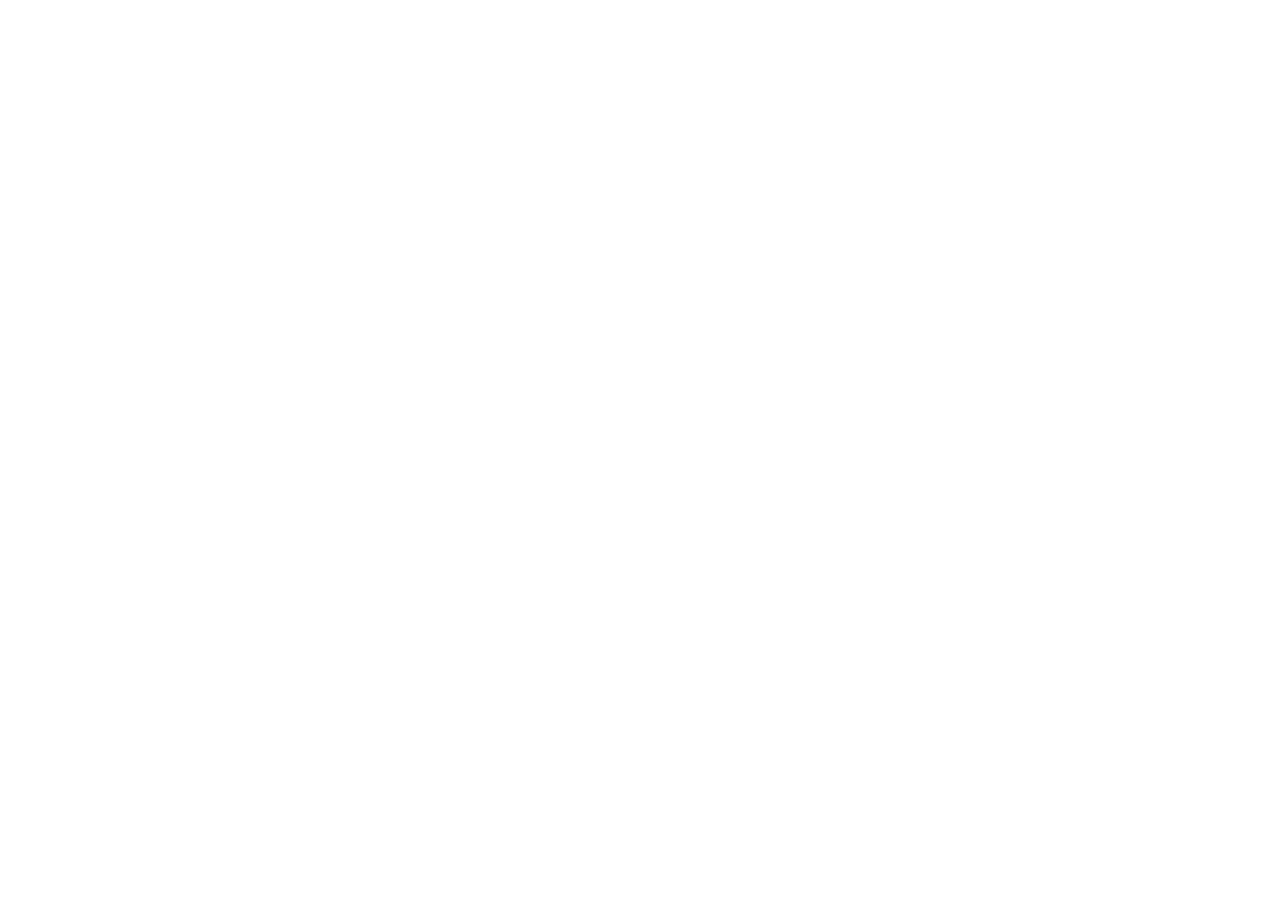
==== payment-page/payment.html @ ed19f58e "day-2-shubham-branch" ====
<!DOCTYPE html>
<html lang="en">
<head>
  <meta charset="UTF-8">
  <meta http-equiv="X-UA-Compatible" content="IE=edge">
  <meta name="viewport" content="width=device-width, initial-scale=1.0">
  <title>Document</title>
</head>
<body>
  
</body>
</html>
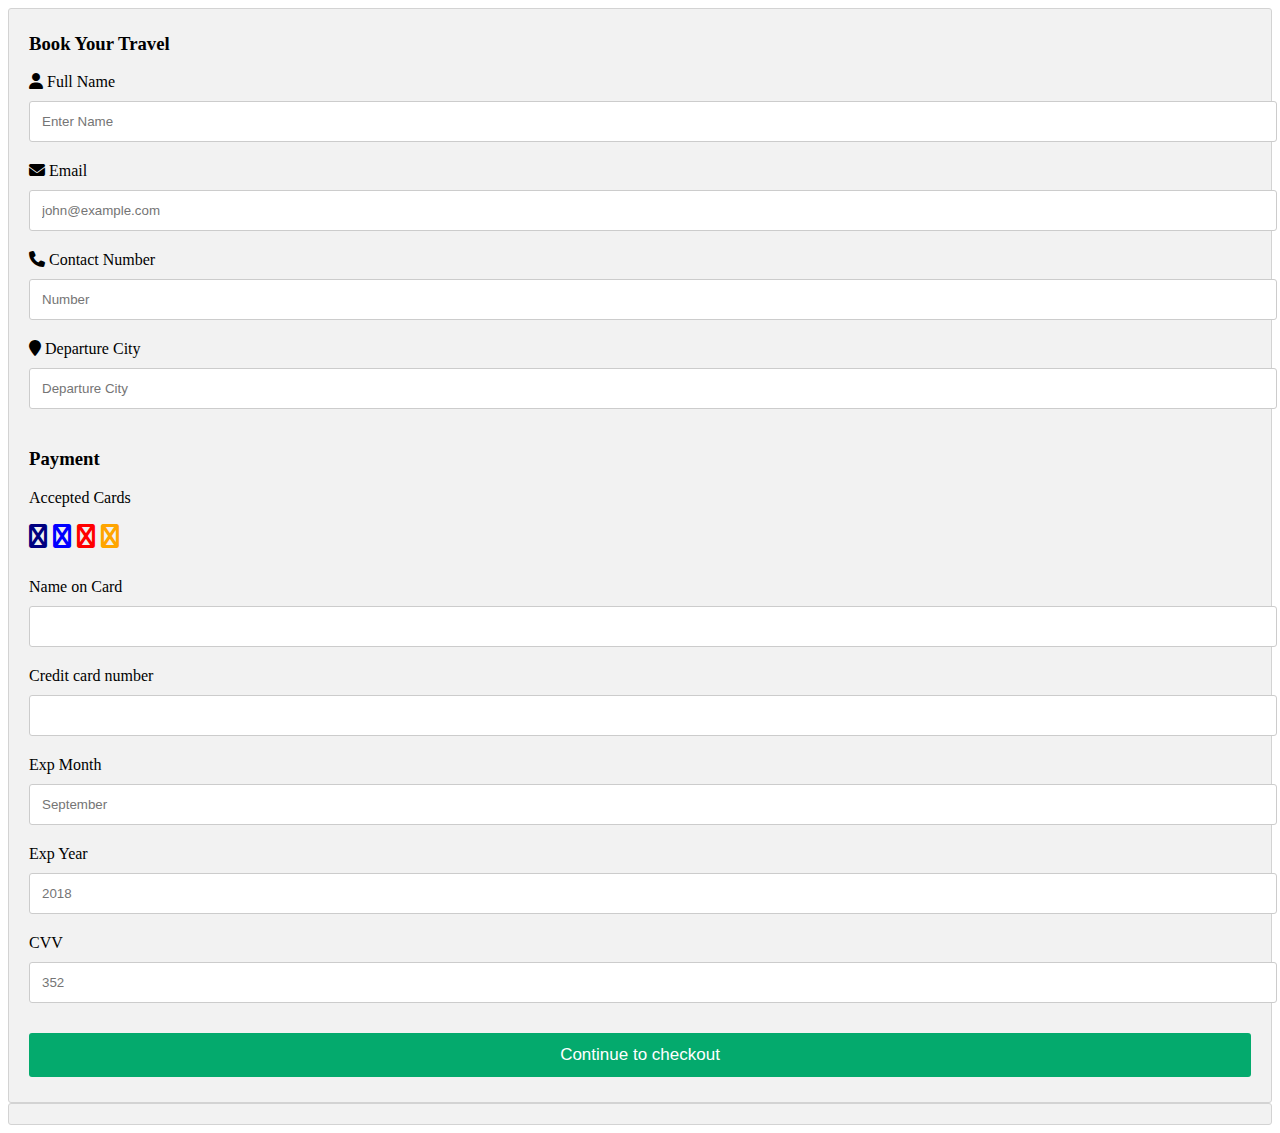
==== commit 06f39497: "Merge pull request #18 from ShuShu-8788/fw21_0600_day-3" ====
--- a/payment-page/payment.html
+++ b/payment-page/payment.html
@@ -5,8 +5,70 @@
   <meta http-equiv="X-UA-Compatible" content="IE=edge">
   <meta name="viewport" content="width=device-width, initial-scale=1.0">
   <title>Document</title>
+
+  <link rel="stylesheet" href="payment.css">
+  <link rel="stylesheet" href="https://cdnjs.cloudflare.com/ajax/libs/font-awesome/6.2.1/css/all.min.css">
 </head>
 <body>
+  <div class="row">
+    <div class="col-75">
+      <div class="container">
+        <form action="/action_page.php">
   
+          <div class="row">
+            <div class="col-50">
+              <h3>Book Your Travel</h3>
+              <label for="fname"><i class="fa fa-user"></i> Full Name</label>
+              <input type="text" id="fname" name="firstname" placeholder="Enter Name">
+              <label for="email"><i class="fa fa-envelope"></i> Email</label>
+              <input type="text" id="email" name="email" placeholder="john@example.com">
+              <label for="adr"><i class="fa-solid fa-phone"></i> Contact Number</label>
+              <input type="text" placeholder="Number">
+              <label for="text"><i class="fa-solid fa-location-pin"></i> Departure City</label>
+              <input type="text" placeholder="Departure City">
+              <div class="row">
+              </div>
+            </div>
+  
+            <div class="col-50">
+              <h3>Payment</h3>
+              <label for="fname">Accepted Cards</label>
+              <div class="icon-container">
+                <i class="fa fa-cc-visa" style="color:navy;"></i>
+                <i class="fa fa-cc-amex" style="color:blue;"></i>
+                <i class="fa fa-cc-mastercard" style="color:red;"></i>
+                <i class="fa fa-cc-discover" style="color:orange;"></i>
+              </div>
+              <label for="cname">Name on Card</label>
+              <input type="text" id="cname" name="cardname" placeholder="">
+              <label for="ccnum">Credit card number</label>
+              <input type="text" id="ccnum" name="cardnumber" placeholder="">
+              <label for="expmonth">Exp Month</label>
+              <input type="text" id="expmonth" name="expmonth" placeholder="September">
+  
+              <div class="row">
+                <div class="col-50">
+                  <label for="expyear">Exp Year</label>
+                  <input type="text" id="expyear" name="expyear" placeholder="2018">
+                </div>
+                <div class="col-50">
+                  <label for="cvv">CVV</label>
+                  <input type="text" id="cvv" name="cvv" placeholder="352">
+                </div>
+              </div>
+            </div>
+  
+          </div>
+          <input type="submit" value="Continue to checkout" class="btn">
+        </form>
+      </div>
+    </div>
+  
+    <div class="col-25">
+      <div class="container">
+        
+      </div>
+    </div>
+  </div>
 </body>
 </html>--- a/payment-page/payment.css
+++ b/payment-page/payment.css
@@ -0,0 +1,85 @@
+.row {
+    display: -ms-flexbox; 
+    display: flex;
+    -ms-flex-wrap: wrap; 
+    flex-wrap: wrap;
+    margin: 0 -16px;
+  }
+  
+  .col-25 {
+    -ms-flex: 25%; 
+    flex: 25%;
+  }
+  
+  .col-50 {
+    -ms-flex: 50%; 
+    flex: 50%;
+  }
+  
+  .col-75 {
+    -ms-flex: 75%; 
+    flex: 75%;
+  }
+  
+  .col-25,
+  .col-50,
+  .col-75 {
+    padding: 0 16px;
+  }
+  
+  .container {
+    background-color: #f2f2f2;
+    padding: 5px 20px 15px 20px;
+    border: 1px solid lightgrey;
+    border-radius: 3px;
+  }
+  
+  input[type=text] {
+    width: 100%;
+    margin-bottom: 20px;
+    padding: 12px;
+    border: 1px solid #ccc;
+    border-radius: 3px;
+  }
+  
+  label {
+    margin-bottom: 10px;
+    display: block;
+  }
+  
+  .icon-container {
+    margin-bottom: 20px;
+    padding: 7px 0;
+    font-size: 24px;
+  }
+  
+  .btn {
+    background-color: #04AA6D;
+    color: white;
+    padding: 12px;
+    margin: 10px 0;
+    border: none;
+    width: 100%;
+    border-radius: 3px;
+    cursor: pointer;
+    font-size: 17px;
+  }
+  
+  .btn:hover {
+    background-color: #45a049;
+  }
+  
+  span.price {
+    float: right;
+    color: grey;
+  }
+  
+  /* Responsive layout - when the screen is less than 800px wide, make the two columns stack on top of each other instead of next to each other (and change the direction - make the "cart" column go on top) */
+  @media (max-width: 800px) {
+    .row {
+      flex-direction: column-reverse;
+    }
+    .col-25 {
+      margin-bottom: 20px;
+    }
+  }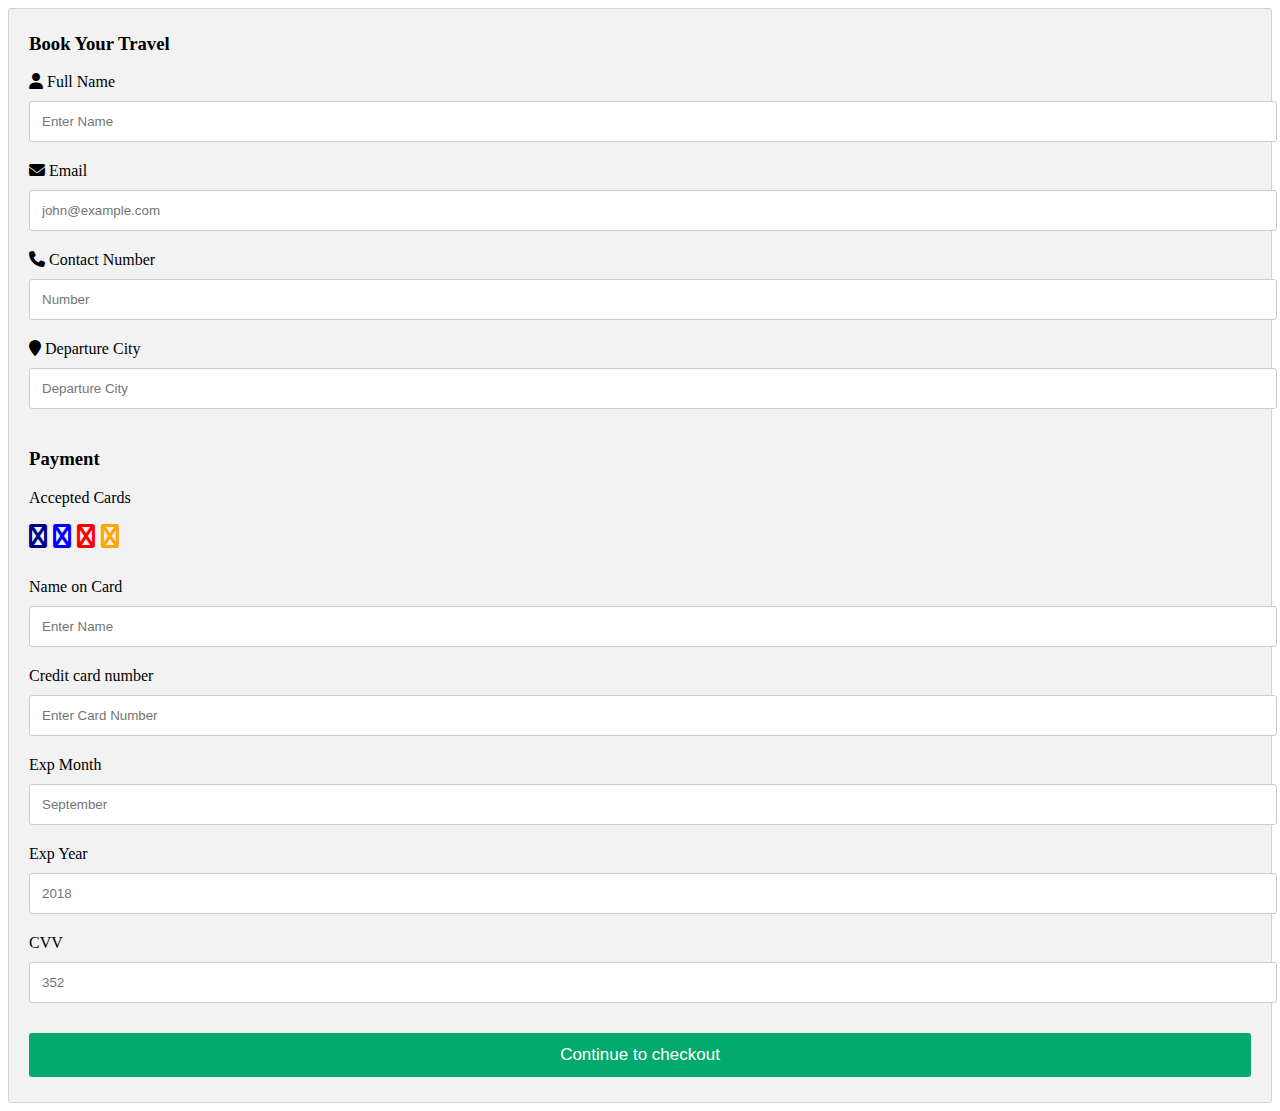
==== commit 64a6e676: "<fw21_0600>_day-4" ====
--- a/payment-page/payment.html
+++ b/payment-page/payment.html
@@ -13,7 +13,7 @@
   <div class="row">
     <div class="col-75">
       <div class="container">
-        <form action="/action_page.php">
+        <form action="" id="form">
   
           <div class="row">
             <div class="col-50">
@@ -40,9 +40,9 @@
                 <i class="fa fa-cc-discover" style="color:orange;"></i>
               </div>
               <label for="cname">Name on Card</label>
-              <input type="text" id="cname" name="cardname" placeholder="">
+              <input type="text" id="cname" name="cardname" placeholder="Enter Name">
               <label for="ccnum">Credit card number</label>
-              <input type="text" id="ccnum" name="cardnumber" placeholder="">
+              <input type="text" id="ccnum" name="cardnumber" placeholder="Enter Card Number">
               <label for="expmonth">Exp Month</label>
               <input type="text" id="expmonth" name="expmonth" placeholder="September">
   
@@ -57,18 +57,12 @@
                 </div>
               </div>
             </div>
-  
           </div>
-          <input type="submit" value="Continue to checkout" class="btn">
+          <input type="submit"  value="Continue to checkout" class="btn">
         </form>
       </div>
     </div>
-  
-    <div class="col-25">
-      <div class="container">
-        
-      </div>
-    </div>
+  </div>
   </div>
 </body>
 </html>--- a/payment-page/payment.css
+++ b/payment-page/payment.css
@@ -1,85 +1,85 @@
 .row {
-    display: -ms-flexbox; 
-    display: flex;
-    -ms-flex-wrap: wrap; 
-    flex-wrap: wrap;
-    margin: 0 -16px;
+  display: -ms-flexbox; 
+  display: flex;
+  -ms-flex-wrap: wrap; 
+  flex-wrap: wrap;
+  margin: 0 -16px;
+}
+
+.col-25 {
+  -ms-flex: 25%; 
+  flex: 25%;
+}
+
+.col-50 {
+  -ms-flex: 50%; 
+  flex: 50%;
+}
+
+.col-75 {
+  -ms-flex: 75%; 
+  flex: 75%;
+}
+
+.col-25,
+.col-50,
+.col-75 {
+  padding: 0 16px;
+}
+
+.container {
+  background-color: #f2f2f2;
+  padding: 5px 20px 15px 20px;
+  border: 1px solid lightgrey;
+  border-radius: 3px;
+}
+
+input[type=text] {
+  width: 100%;
+  margin-bottom: 20px;
+  padding: 12px;
+  border: 1px solid #ccc;
+  border-radius: 3px;
+}
+
+label {
+  margin-bottom: 10px;
+  display: block;
+}
+
+.icon-container {
+  margin-bottom: 20px;
+  padding: 7px 0;
+  font-size: 24px;
+}
+
+.btn {
+  background-color: #04AA6D;
+  color: white;
+  padding: 12px;
+  margin: 10px 0;
+  border: none;
+  width: 100%;
+  border-radius: 3px;
+  cursor: pointer;
+  font-size: 17px;
+}
+
+.btn:hover {
+  background-color: #45a049;
+}
+
+span.price {
+  float: right;
+  color: grey;
+}
+
+/* Responsive layout - when the screen is less than 800px wide, make the two columns stack on top of each other instead of next to each other (and change the direction - make the "cart" column go on top) */
+@media (max-width: 800px) {
+  .row {
+    flex-direction: column-reverse;
   }
-  
   .col-25 {
-    -ms-flex: 25%; 
-    flex: 25%;
+    margin-bottom: 20px;
   }
-  
-  .col-50 {
-    -ms-flex: 50%; 
-    flex: 50%;
-  }
-  
-  .col-75 {
-    -ms-flex: 75%; 
-    flex: 75%;
-  }
-  
-  .col-25,
-  .col-50,
-  .col-75 {
-    padding: 0 16px;
-  }
-  
-  .container {
-    background-color: #f2f2f2;
-    padding: 5px 20px 15px 20px;
-    border: 1px solid lightgrey;
-    border-radius: 3px;
-  }
-  
-  input[type=text] {
-    width: 100%;
-    margin-bottom: 20px;
-    padding: 12px;
-    border: 1px solid #ccc;
-    border-radius: 3px;
-  }
-  
-  label {
-    margin-bottom: 10px;
-    display: block;
-  }
-  
-  .icon-container {
-    margin-bottom: 20px;
-    padding: 7px 0;
-    font-size: 24px;
-  }
-  
-  .btn {
-    background-color: #04AA6D;
-    color: white;
-    padding: 12px;
-    margin: 10px 0;
-    border: none;
-    width: 100%;
-    border-radius: 3px;
-    cursor: pointer;
-    font-size: 17px;
-  }
-  
-  .btn:hover {
-    background-color: #45a049;
-  }
-  
-  span.price {
-    float: right;
-    color: grey;
-  }
-  
-  /* Responsive layout - when the screen is less than 800px wide, make the two columns stack on top of each other instead of next to each other (and change the direction - make the "cart" column go on top) */
-  @media (max-width: 800px) {
-    .row {
-      flex-direction: column-reverse;
-    }
-    .col-25 {
-      margin-bottom: 20px;
-    }
-  }+}